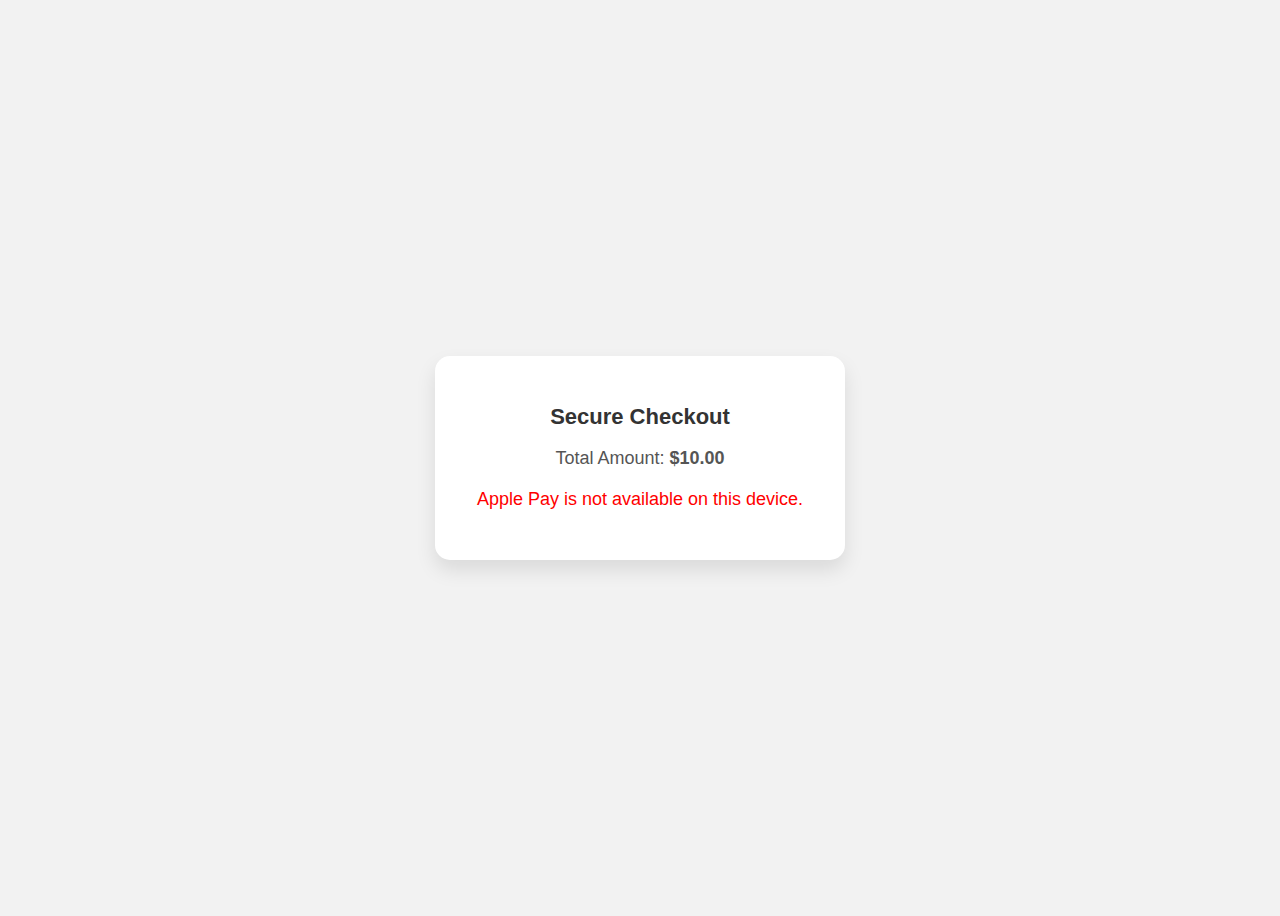
==== index.html @ 3340b2b7 "Create index.html" ====
<!DOCTYPE html>
<html lang="en">
<head>
    <meta charset="UTF-8">
    <meta name="viewport" content="width=device-width, initial-scale=1.0">
    <title>Payment Portal</title>
    <style>
        body {
            font-family: Arial, sans-serif;
            display: flex;
            justify-content: center;
            align-items: center;
            height: 100vh;
            background-color: #f2f2f2;
        }
        .payment-container {
            background: white;
            padding: 30px;
            border-radius: 15px;
            box-shadow: 0 10px 20px rgba(0, 0, 0, 0.1);
            text-align: center;
            width: 350px;
        }
        h2 {
            margin-bottom: 15px;
            font-size: 22px;
            color: #333;
        }
        p {
            font-size: 18px;
            color: #555;
            margin-bottom: 20px;
        }
        .apple-pay-button {
            width: 100%;
            height: 50px;
            background: black;
            color: white;
            border: none;
            border-radius: 8px;
            font-size: 18px;
            cursor: pointer;
        }
        .apple-pay-button img {
            height: 24px;
            margin-right: 10px;
        }
    </style>
</head>
<body>
    <div class="payment-container">
        <h2>Secure Checkout</h2>
        <p>Total Amount: <strong>$10.00</strong></p>
        <p id="no-apple-pay-message" style="display: none; color: red;">Apple Pay is not available on this device.</p>
        <button id="apple-pay-button" class="apple-pay-button">
            <img src="images/apple-pay-mark-black.svg" alt="Apple Pay" width="24">
            Pay with Apple Pay
        </button>
    </div>

    <script>
        document.addEventListener("DOMContentLoaded", function () {
            if (window.ApplePaySession && ApplePaySession.canMakePayments()) {
            } else {
                document.getElementById("apple-pay-button").style.display = "none";
                document.getElementById("no-apple-pay-message").style.display = "block";
            }
        });
    </script>
</body>
</html>
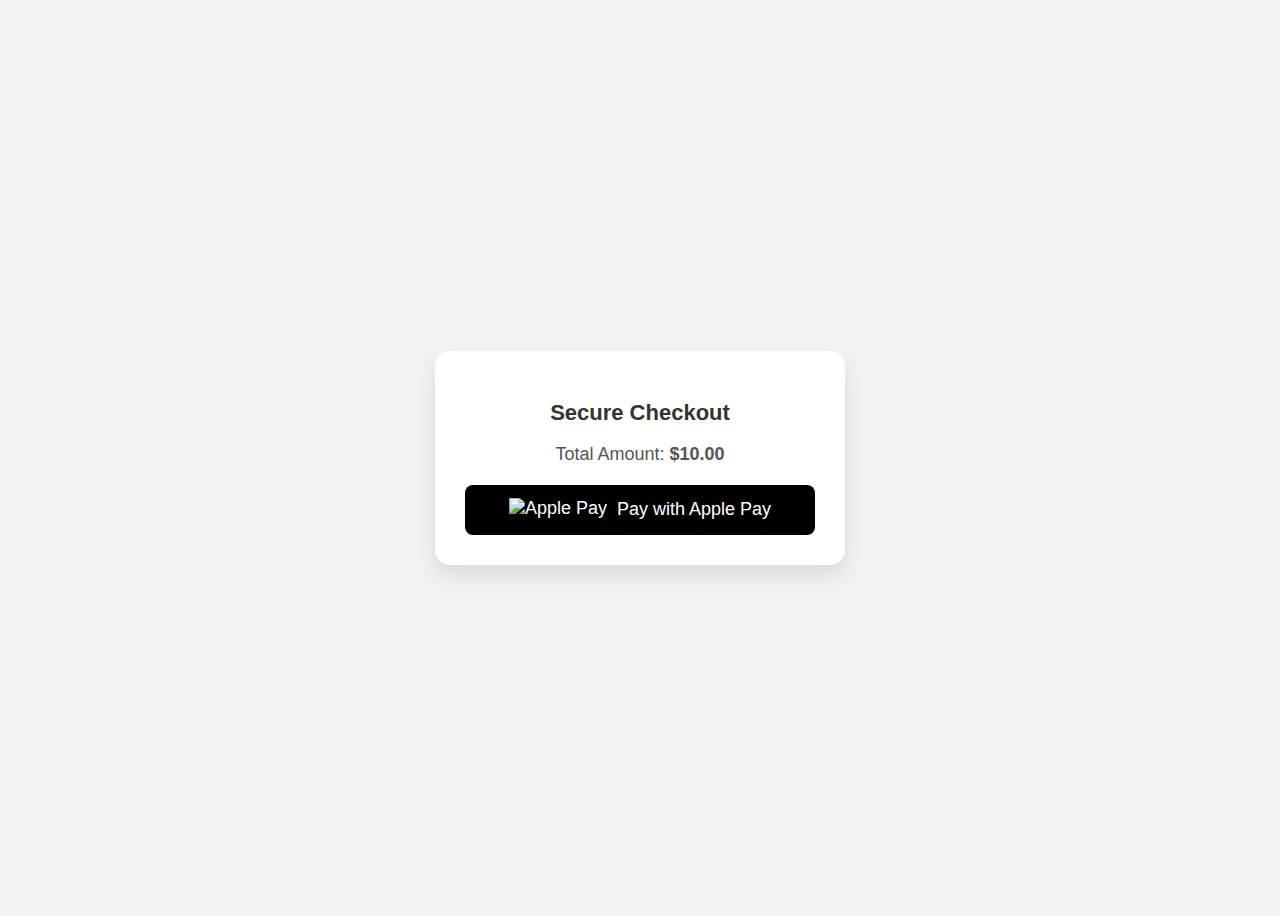
==== commit 6080599d: "Update index.html" ====
--- a/index.html
+++ b/index.html
@@ -32,6 +32,7 @@
             margin-bottom: 20px;
         }
         .apple-pay-button {
+            display: none; /* Initially hidden */
             width: 100%;
             height: 50px;
             background: black;
@@ -40,6 +41,9 @@
             border-radius: 8px;
             font-size: 18px;
             cursor: pointer;
+            display: flex;
+            align-items: center;
+            justify-content: center;
         }
         .apple-pay-button img {
             height: 24px;
@@ -51,9 +55,8 @@
     <div class="payment-container">
         <h2>Secure Checkout</h2>
         <p>Total Amount: <strong>$10.00</strong></p>
-        <p id="no-apple-pay-message" style="display: none; color: red;">Apple Pay is not available on this device.</p>
         <button id="apple-pay-button" class="apple-pay-button">
-            <img src="images/apple-pay-mark-black.svg" alt="Apple Pay" width="24">
+            <img src="https://upload.wikimedia.org/wikipedia/commons/f/f6/Apple_Pay_logo.svg" alt="Apple Pay">
             Pay with Apple Pay
         </button>
     </div>
@@ -61,9 +64,7 @@
     <script>
         document.addEventListener("DOMContentLoaded", function () {
             if (window.ApplePaySession && ApplePaySession.canMakePayments()) {
-            } else {
-                document.getElementById("apple-pay-button").style.display = "none";
-                document.getElementById("no-apple-pay-message").style.display = "block";
+                document.getElementById("apple-pay-button").style.display = "flex";
             }
         });
     </script>
